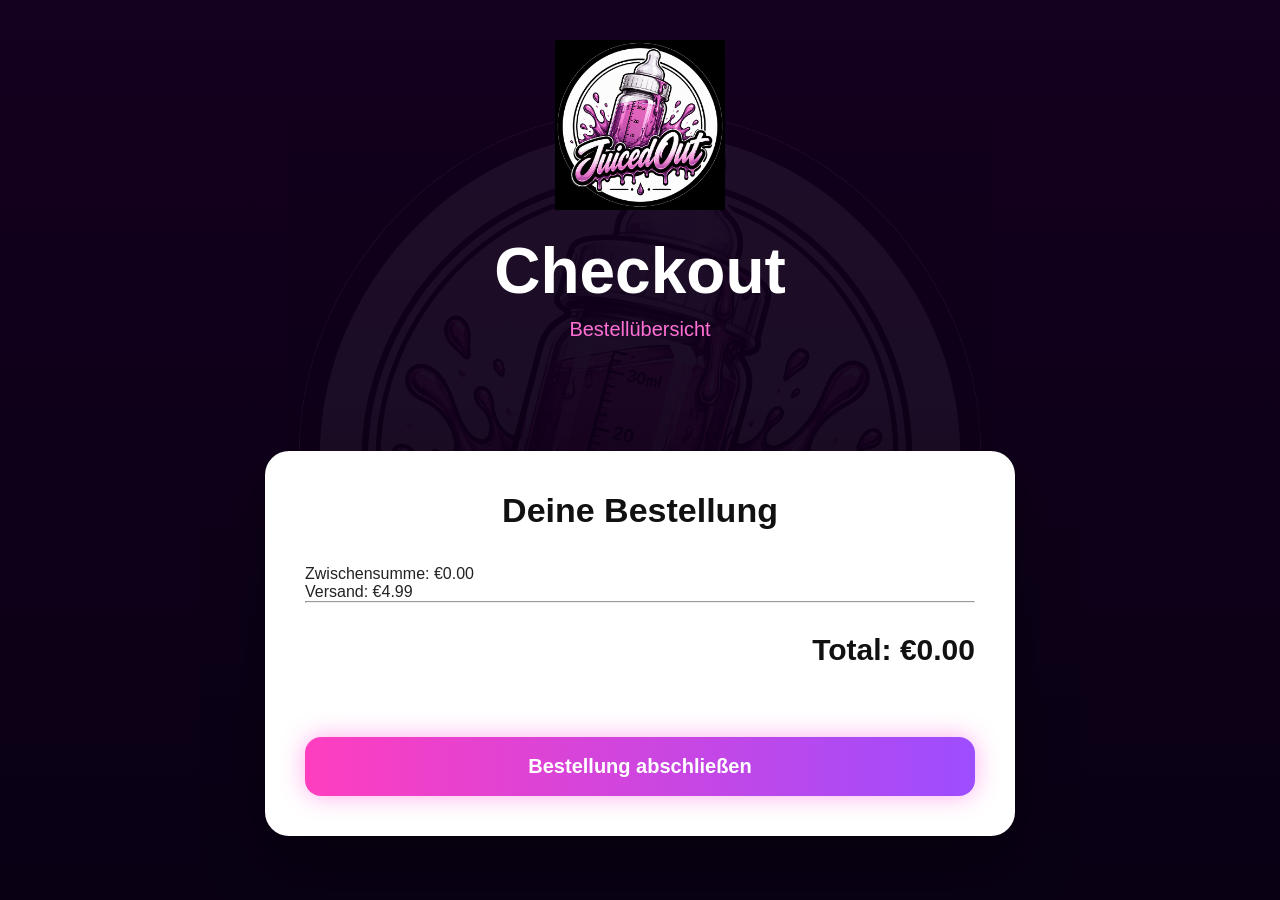
==== checkout.html @ d08c695d "Refactor checkout layout and improve structure" ====
<!DOCTYPE html>
<html lang="de">
<head>
    <meta charset="UTF-8">
    <meta name="viewport" content="width=device-width, initial-scale=1.0">
    <title>Checkout | JuicedOut</title>

    <link rel="stylesheet" href="style.css">
</head>

<body>

<div class="bg-logo"></div>

<header>

    <a href="index.html">
        <img src="5270.png" class="logo" alt="JuicedOut Logo">
    </a>

    <h1>Checkout</h1>

    <p>Bestellübersicht</p>

</header>

<main>
<div class="checkout-container">

    <h2>Deine Bestellung</h2>

    <div id="checkout-items"></div>

    <div class="checkout-summary">

        <p id="checkout-subtotal">Zwischensumme: €0.00</p>
        <p>Versand: €4.99</p>

        <hr>

        <h2 id="checkout-total">Total: €0.00</h2>

    </div>

    <button class="checkout-btn" onclick="placeOrder()">
        Bestellung abschließen
    </button>

</div>

    </div>

</main>

<script src="script.js"></script>

</body>
</html>
---- style.css ----
*{
margin:0;
padding:0;
box-sizing:border-box;
}

body{
font-family:Arial,sans-serif;
background:linear-gradient(180deg,#14001f,#090014);
color:white;
min-height:100vh;
overflow-x:hidden;
}

/* Hintergrund */

.bg-logo{
position:fixed;
inset:0;
background:url("5270.png") center center no-repeat;
background-size:55%;
opacity:.05;
pointer-events:none;
z-index:0;
}

/* Header */

header{
position:relative;
z-index:2;
text-align:center;
padding:40px 20px;
}

.logo{
width:170px;
margin-bottom:20px;
}

header h1{
font-size:64px;
font-weight:800;
}

header p{
color:#ff70d4;
margin-top:10px;
font-size:20px;
}

/* Kategorien */

.category-buttons{
display:flex;
justify-content:center;
align-items:center;
gap:30px;
flex-wrap:wrap;
margin-top:60px;
}

.category-btn{
display:flex;
justify-content:center;
align-items:center;

width:230px;  
height:75px;  

text-decoration:none;  

color:white;  
font-size:22px;  
font-weight:bold;  

border-radius:18px;  

background:linear-gradient(90deg,#ff3ebf,#9d4dff);  

box-shadow:0 0 25px rgba(255,70,210,.45);  

transition:.25s;

}

.category-btn:hover{
transform:translateY(-5px);
box-shadow:0 0 40px rgba(255,70,210,.8);
}

/* Produkte */

.products{
display:grid;
grid-template-columns:repeat(auto-fit,minmax(250px,1fr));
gap:25px;

max-width:1100px;  

margin:60px auto;  

padding:20px;

}

.product-card{

background:rgba(255,255,255,.05);  

border:1px solid rgba(255,70,210,.3);  

border-radius:18px;  

padding:25px;  

text-align:center;  

transition:.3s;

}

.product-card:hover{

transform:translateY(-5px);  

box-shadow:0 0 25px rgba(255,70,210,.35);

}

.product-card h3{

margin-bottom:10px;

}

.product-card p{

opacity:.7;  

margin-bottom:15px;

}

.product-card span{

display:block;  

margin-top:10px;  

color:#ff70d4;  

font-size:22px;  

font-weight:bold;

}

.product-card button{

width:100%;  

margin-top:20px;  

padding:15px;  

border:none;  

border-radius:14px;  

cursor:pointer;  

color:white;  

font-size:18px;  

font-weight:bold;  

background:linear-gradient(90deg,#ff3ebf,#9d4dff);  

transition:.25s;

}

.product-card button:hover{

transform:translateY(-4px);

}
/* ===========================
WARENKORB
=========================== */

.cart-icon{

position:fixed;  

top:20px;  
right:20px;  

width:55px;  
height:55px;  

display:flex;  
justify-content:center;  
align-items:center;  

background:linear-gradient(90deg,#ff3ebf,#9d4dff);  

color:white;  

border-radius:50%;  

cursor:pointer;  

font-size:22px;  

box-shadow:0 0 20px rgba(255,70,210,.45);  

z-index:1001;

}

#cart-count{

position:absolute;  

top:-8px;  
right:-8px;  

width:24px;  
height:24px;  

display:flex;  
justify-content:center;  
align-items:center;  

background:red;  

color:white;  

border-radius:50%;  

font-size:13px;  

font-weight:bold;

}

/* OVERLAY */

.overlay{

position:fixed;  

inset:0;  

background:rgba(0,0,0,.55);  

z-index:999;

}

/* PANEL */

.cart-panel{

position:fixed;  

top:0;  
right:0;  

width:360px;  
max-width:90%;  

height:100vh;  

background:#14001f;  

border-left:2px solid #ff3ebf;  

display:flex;  
flex-direction:column;  

padding:25px;  

z-index:1000;  

box-shadow:-5px 0 25px rgba(0,0,0,.45);

}

/* VERSTECKEN */

.hidden{

display:none !important;

}

/* HEADER */

.cart-header{

display:flex;  

justify-content:space-between;  

align-items:center;  

margin-bottom:20px;

}

.cart-header h3{

font-size:28px;

}

.close-cart{

cursor:pointer;  

font-size:28px;

}

/* PRODUKTE */

#cart-items{

flex:1;  

overflow-y:auto;

}

#cart-items div{

display:flex;  

justify-content:space-between;  

align-items:center;  

margin-bottom:14px;  

padding-bottom:10px;  

border-bottom:1px solid rgba(255,255,255,.08);

}

/* FOOTER */

.cart-footer{

border-top:1px solid rgba(255,255,255,.15);  

padding-top:15px;

}

#cart-total{

font-size:20px;  

font-weight:bold;  

margin-bottom:15px;

}

.cart-footer button{

width:100%;  

padding:15px;  

border:none;  

border-radius:12px;  

cursor:pointer;  

font-size:17px;  

font-weight:bold;  

color:white;  

background:linear-gradient(90deg,#ff3ebf,#9d4dff);  

transition:.25s;

}

.cart-footer button:hover{

transform:translateY(-3px);

}

/* ===========================
/* ===========================
   CHECKOUT
=========================== */

.checkout-container{

    max-width:750px;

    margin:70px auto;

    padding:40px;

    background:#ffffff;

    color:#222;

    border-radius:24px;

    box-shadow:0 25px 60px rgba(0,0,0,.35);

    position:relative;

    z-index:2;

}

.checkout-container h2{

    text-align:center;

    font-size:34px;

    color:#111;

    margin-bottom:35px;

}

#checkout-items div{

    display:flex;

    justify-content:space-between;

    align-items:center;

    padding:18px 0;

    border-bottom:1px solid #ececec;

    font-size:18px;

}

#checkout-total{

    margin-top:30px;

    text-align:right;

    font-size:30px;

    font-weight:bold;

    color:#111;

}

.checkout-btn{

    width:100%;

    margin-top:35px;

    padding:18px;

    border:none;

    border-radius:16px;

    cursor:pointer;

    color:white;

    font-size:20px;

    font-weight:bold;

    background:linear-gradient(90deg,#ff3ebf,#9d4dff);

    box-shadow:0 0 25px rgba(255,70,210,.45);

    transition:.3s;

}

.checkout-btn:hover{

    transform:translateY(-4px);

    box-shadow:0 0 40px rgba(255,70,210,.8);

}

.checkout-btn:hover{

    transform:translateY(-3px);

}
.product-card{

    position:relative;

    overflow:hidden;

}

.product-card::before{

    content:"";

    position:absolute;

    top:-50%;
    left:-50%;

    width:200%;
    height:200%;

    background:radial-gradient(circle,rgba(255,70,210,.15),transparent 60%);

    transform:rotate(25deg);

    pointer-events:none;

}

.product-card:hover{

    transform:translateY(-6px) scale(1.02);

}

.product-card span{

    display:block;

    margin-top:12px;

}
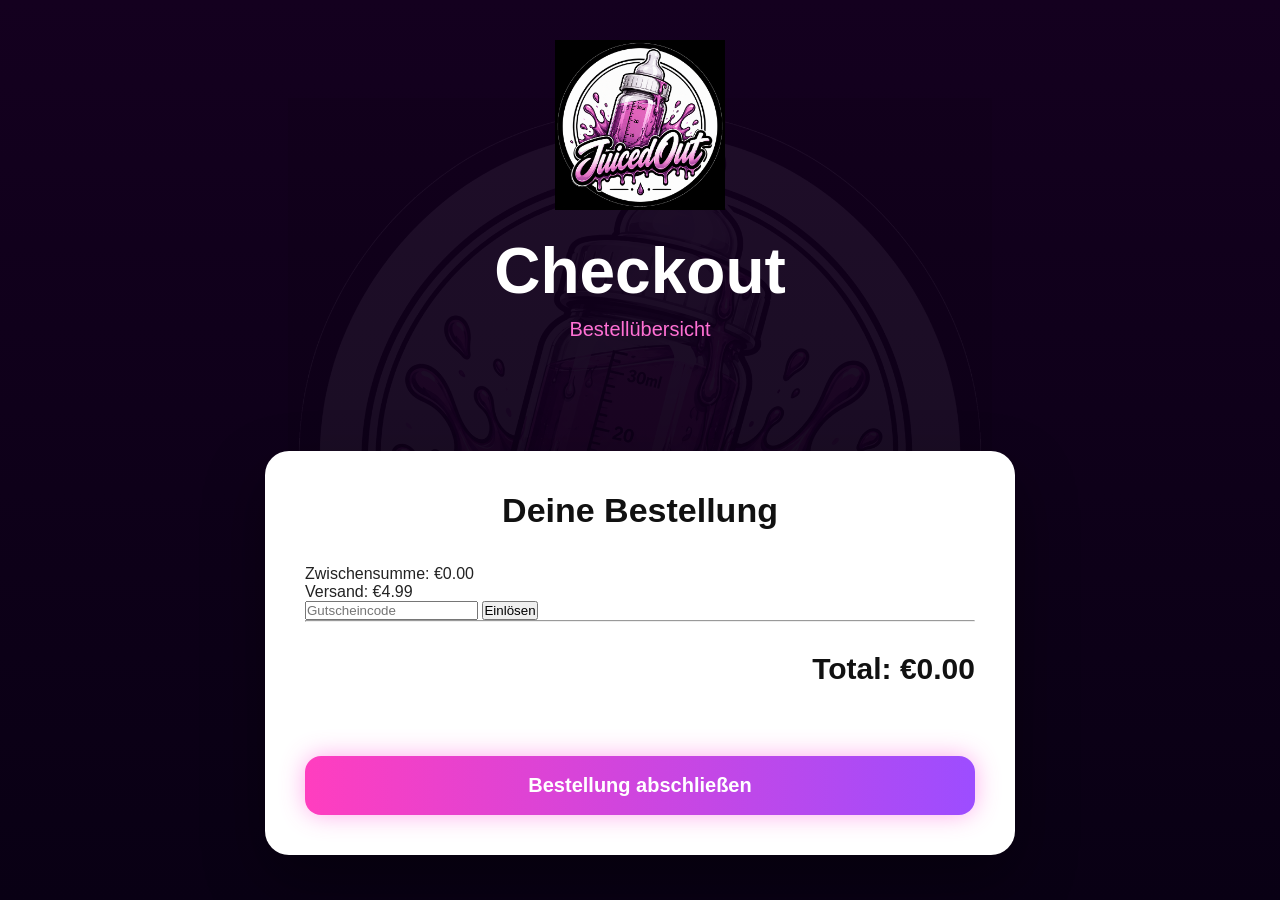
==== commit c94276a9: "Add discount code input and button to checkout" ====
--- a/checkout.html
+++ b/checkout.html
@@ -35,7 +35,13 @@
 
         <p id="checkout-subtotal">Zwischensumme: €0.00</p>
         <p>Versand: €4.99</p>
+<div class="discount-box">
 
+    <input type="text" id="discount-code" placeholder="Gutscheincode">
+
+    <button onclick="applyDiscount()">Einlösen</button>
+
+</div>
         <hr>
 
         <h2 id="checkout-total">Total: €0.00</h2>
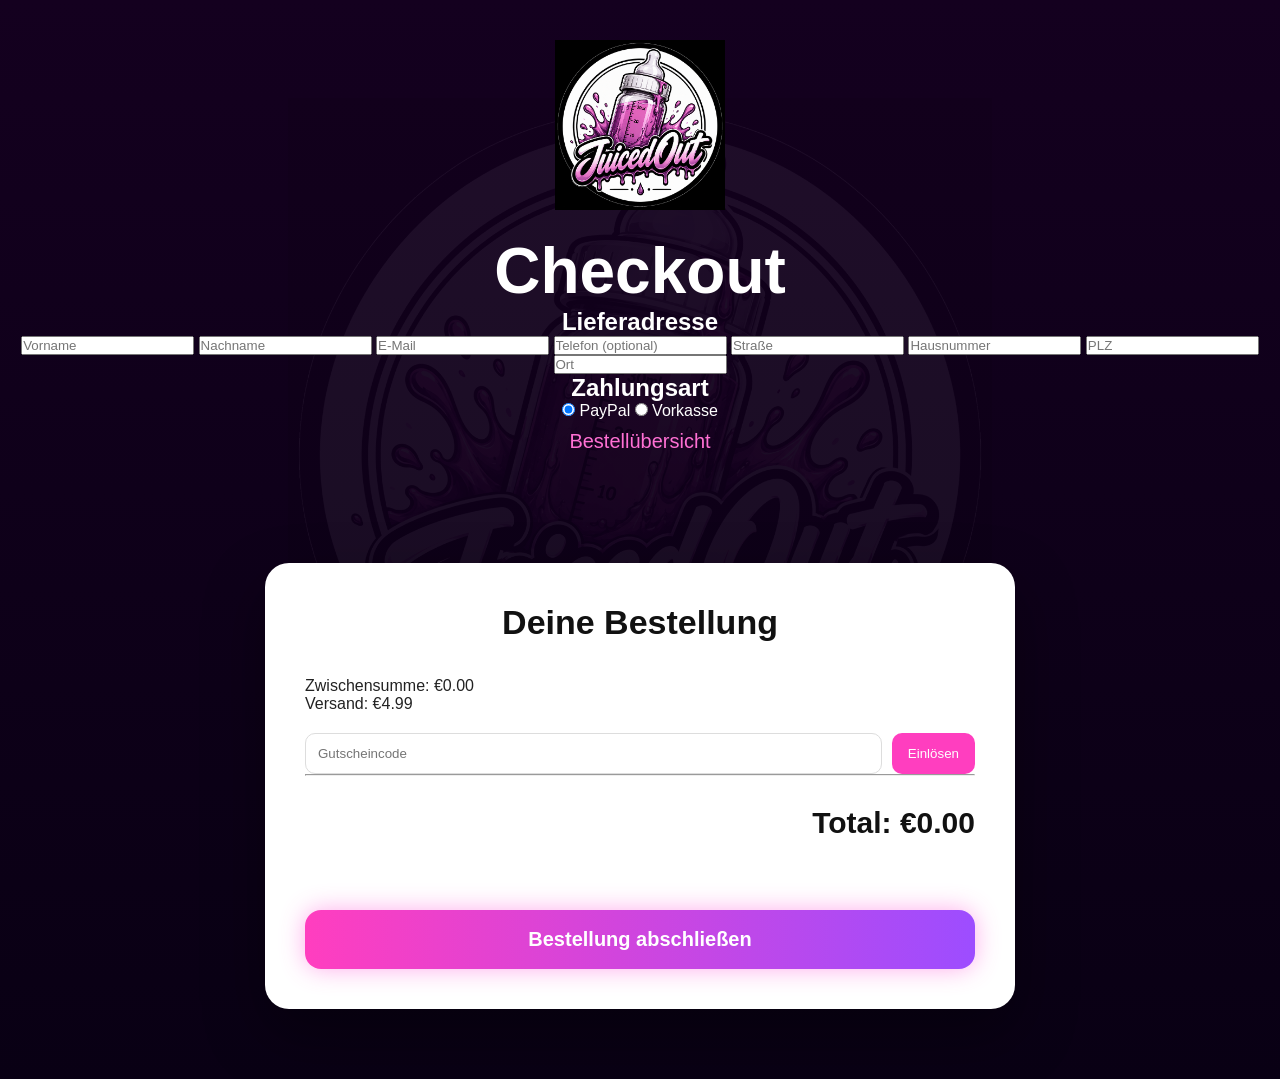
==== commit 788455c0: "Update checkout.html" ====
--- a/checkout.html
+++ b/checkout.html
@@ -19,7 +19,39 @@
     </a>
 
     <h1>Checkout</h1>
+<div class="checkout-form">
 
+    <h2>Lieferadresse</h2>
+
+    <input type="text" id="firstname" placeholder="Vorname" required>
+
+    <input type="text" id="lastname" placeholder="Nachname" required>
+
+    <input type="email" id="email" placeholder="E-Mail" required>
+
+    <input type="tel" id="phone" placeholder="Telefon (optional)">
+
+    <input type="text" id="street" placeholder="Straße" required>
+
+    <input type="text" id="house" placeholder="Hausnummer" required>
+
+    <input type="text" id="zip" placeholder="PLZ" required>
+
+    <input type="text" id="city" placeholder="Ort" required>
+
+    <h2>Zahlungsart</h2>
+
+    <label>
+        <input type="radio" name="payment" value="paypal" checked>
+        PayPal
+    </label>
+
+    <label>
+        <input type="radio" name="payment" value="bank">
+        Vorkasse
+    </label>
+
+</div>
     <p>Bestellübersicht</p>
 
 </header>
--- a/style.css
+++ b/style.css
@@ -553,3 +553,60 @@
     margin-top:12px;
 
 }
+.discount-box{
+
+    display:flex;
+
+    gap:10px;
+
+    margin-top:20px;
+
+}
+
+.discount-box input{
+
+    flex:1;
+
+    padding:12px;
+
+    border-radius:10px;
+
+    border:1px solid #ddd;
+
+}
+
+.discount-box button{
+
+    padding:12px 16px;
+
+    border:none;
+
+    border-radius:10px;
+
+    cursor:pointer;
+
+    background:#ff3ebf;
+
+    color:white;
+
+}
+@keyframes fadeIn {
+    from {
+        opacity:0;
+        transform:scale(0.95);
+    }
+    to {
+        opacity:1;
+        transform:scale(1);
+    }
+}
+@keyframes fadeIn {
+    from {
+        opacity:0;
+        transform:scale(0.95);
+    }
+    to {
+        opacity:1;
+        transform:scale(1);
+    }
+}
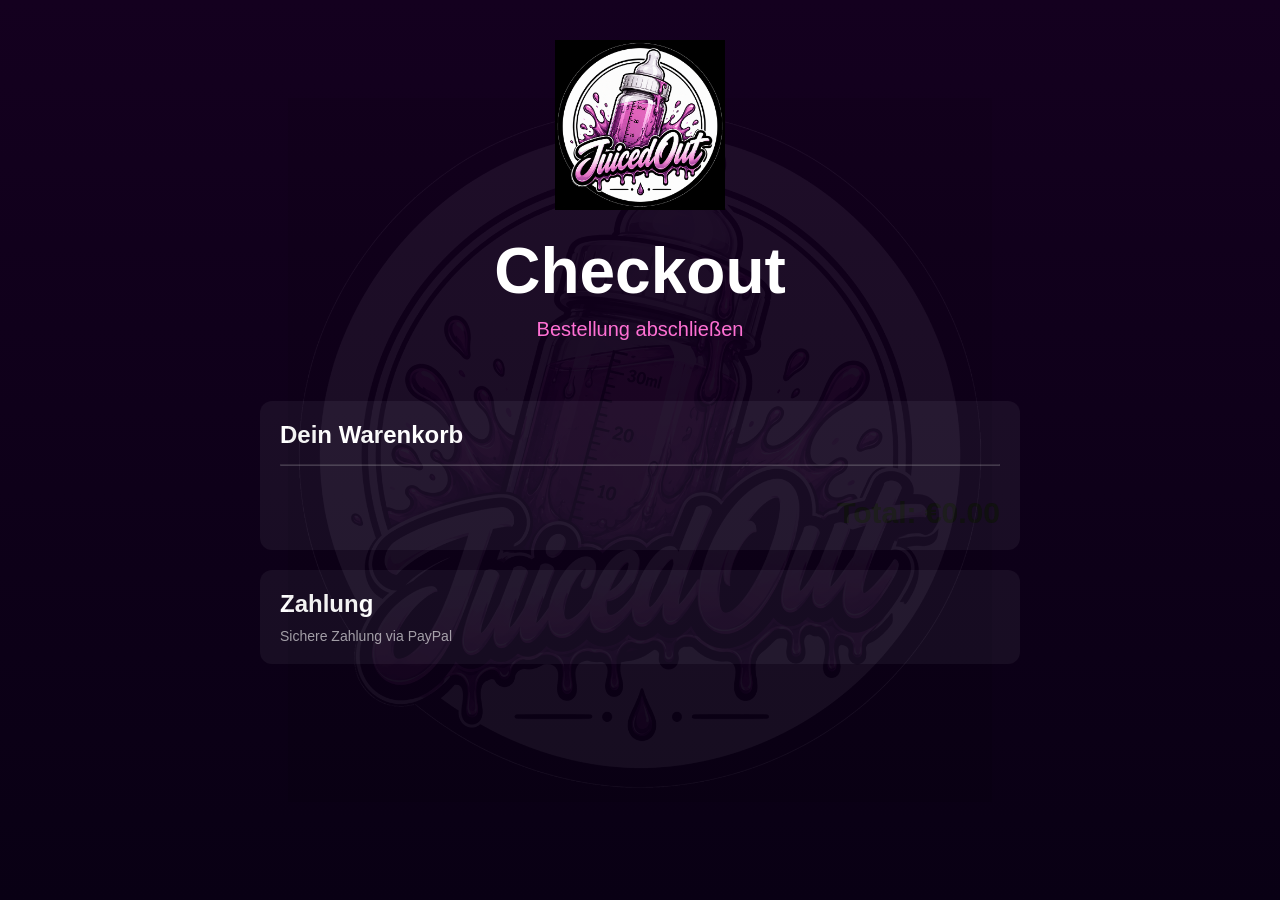
==== commit 61121442: "Update checkout.html" ====
--- a/checkout.html
+++ b/checkout.html
@@ -1,96 +1,111 @@
 <!DOCTYPE html>
 <html lang="de">
 <head>
-    <meta charset="UTF-8">
-    <meta name="viewport" content="width=device-width, initial-scale=1.0">
-    <title>Checkout | JuicedOut</title>
+<meta charset="UTF-8">
+<meta name="viewport" content="width=device-width, initial-scale=1.0">
 
-    <link rel="stylesheet" href="style.css">
+<title>Checkout | JuicedOut</title>
+
+<link rel="stylesheet" href="style.css">
+
+<!-- PayPal SDK (Client ID später ersetzen) -->
+<script src="https://www.paypal.com/sdk/js?client-id=DEINE_CLIENT_ID&currency=EUR"></script>
+
 </head>
 
 <body>
 
+<!-- BACKGROUND -->
 <div class="bg-logo"></div>
 
 <header>
-
     <a href="index.html">
         <img src="5270.png" class="logo" alt="JuicedOut Logo">
     </a>
-
     <h1>Checkout</h1>
-<div class="checkout-form">
-
-    <h2>Lieferadresse</h2>
-
-    <input type="text" id="firstname" placeholder="Vorname" required>
-
-    <input type="text" id="lastname" placeholder="Nachname" required>
-
-    <input type="email" id="email" placeholder="E-Mail" required>
-
-    <input type="tel" id="phone" placeholder="Telefon (optional)">
-
-    <input type="text" id="street" placeholder="Straße" required>
-
-    <input type="text" id="house" placeholder="Hausnummer" required>
-
-    <input type="text" id="zip" placeholder="PLZ" required>
-
-    <input type="text" id="city" placeholder="Ort" required>
-
-    <h2>Zahlungsart</h2>
-
-    <label>
-        <input type="radio" name="payment" value="paypal" checked>
-        PayPal
-    </label>
-
-    <label>
-        <input type="radio" name="payment" value="bank">
-        Vorkasse
-    </label>
-
-</div>
-    <p>Bestellübersicht</p>
-
+    <p>Bestellung abschließen</p>
 </header>
 
-<main>
-<div class="checkout-container">
+<main style="max-width:800px;margin:0 auto;padding:20px;color:white;">
 
-    <h2>Deine Bestellung</h2>
+    <!-- WARENKORB ANZEIGE -->
+    <section style="
+        background:rgba(255,255,255,0.05);
+        padding:20px;
+        border-radius:12px;
+        margin-bottom:20px;
+    ">
 
-    <div id="checkout-items"></div>
+        <h2>Dein Warenkorb</h2>
 
-    <div class="checkout-summary">
+        <div id="checkout-items"></div>
 
-        <p id="checkout-subtotal">Zwischensumme: €0.00</p>
-        <p>Versand: €4.99</p>
-<div class="discount-box">
+        <hr style="margin:15px 0;opacity:0.2;">
 
-    <input type="text" id="discount-code" placeholder="Gutscheincode">
+        <h3 id="checkout-total">Total: €0.00</h3>
 
-    <button onclick="applyDiscount()">Einlösen</button>
+    </section>
 
-</div>
-        <hr>
+    <!-- PAYPAL BUTTON -->
+    <section style="
+        background:rgba(255,255,255,0.05);
+        padding:20px;
+        border-radius:12px;
+    ">
 
-        <h2 id="checkout-total">Total: €0.00</h2>
+        <h2>Zahlung</h2>
 
-    </div>
+        <div id="paypal-button-container"></div>
 
-    <button class="checkout-btn" onclick="placeOrder()">
-        Bestellung abschließen
-    </button>
+        <p style="opacity:0.6;font-size:14px;margin-top:10px;">
+            Sichere Zahlung via PayPal
+        </p>
 
-</div>
-
-    </div>
+    </section>
 
 </main>
 
+<!-- SCRIPT -->
 <script src="script.js"></script>
+
+<script>
+document.addEventListener("DOMContentLoaded", () => {
+    if (typeof loadCheckout === "function") {
+        loadCheckout();
+    }
+
+    // PAYPAL BUTTON
+    if (window.paypal) {
+
+        paypal.Buttons({
+
+            createOrder: function(data, actions) {
+                return actions.order.create({
+                    purchase_units: [{
+                        amount: {
+                            value: window.cart
+                                .reduce((s,i)=>s+i.price*i.qty,0)
+                                .toFixed(2)
+                        }
+                    }]
+                });
+            },
+
+            onApprove: function(data, actions) {
+                return actions.order.capture().then(function(details) {
+
+                    if (typeof placeOrder === "function") {
+                        placeOrder();
+                    }
+
+                });
+            }
+
+        }).render('#paypal-button-container');
+
+    }
+});
+</script>
 
 </body>
 </html>
--- a/style.css
+++ b/style.css
@@ -610,3 +610,35 @@
         transform:scale(1);
     }
 }
+.checkout-form{
+    display:flex;
+    flex-direction:column;
+    gap:15px;
+    margin-bottom:35px;
+}
+
+.checkout-form input{
+    padding:14px;
+    border:none;
+    border-radius:12px;
+    background:rgba(255,255,255,.08);
+    color:white;
+    font-size:16px;
+}
+
+.checkout-form input::placeholder{
+    color:rgba(255,255,255,.6);
+}
+
+.checkout-form label{
+    display:flex;
+    align-items:center;
+    gap:10px;
+    font-size:17px;
+    cursor:pointer;
+}
+
+.checkout-form h2{
+    margin-top:10px;
+    margin-bottom:5px;
+}
